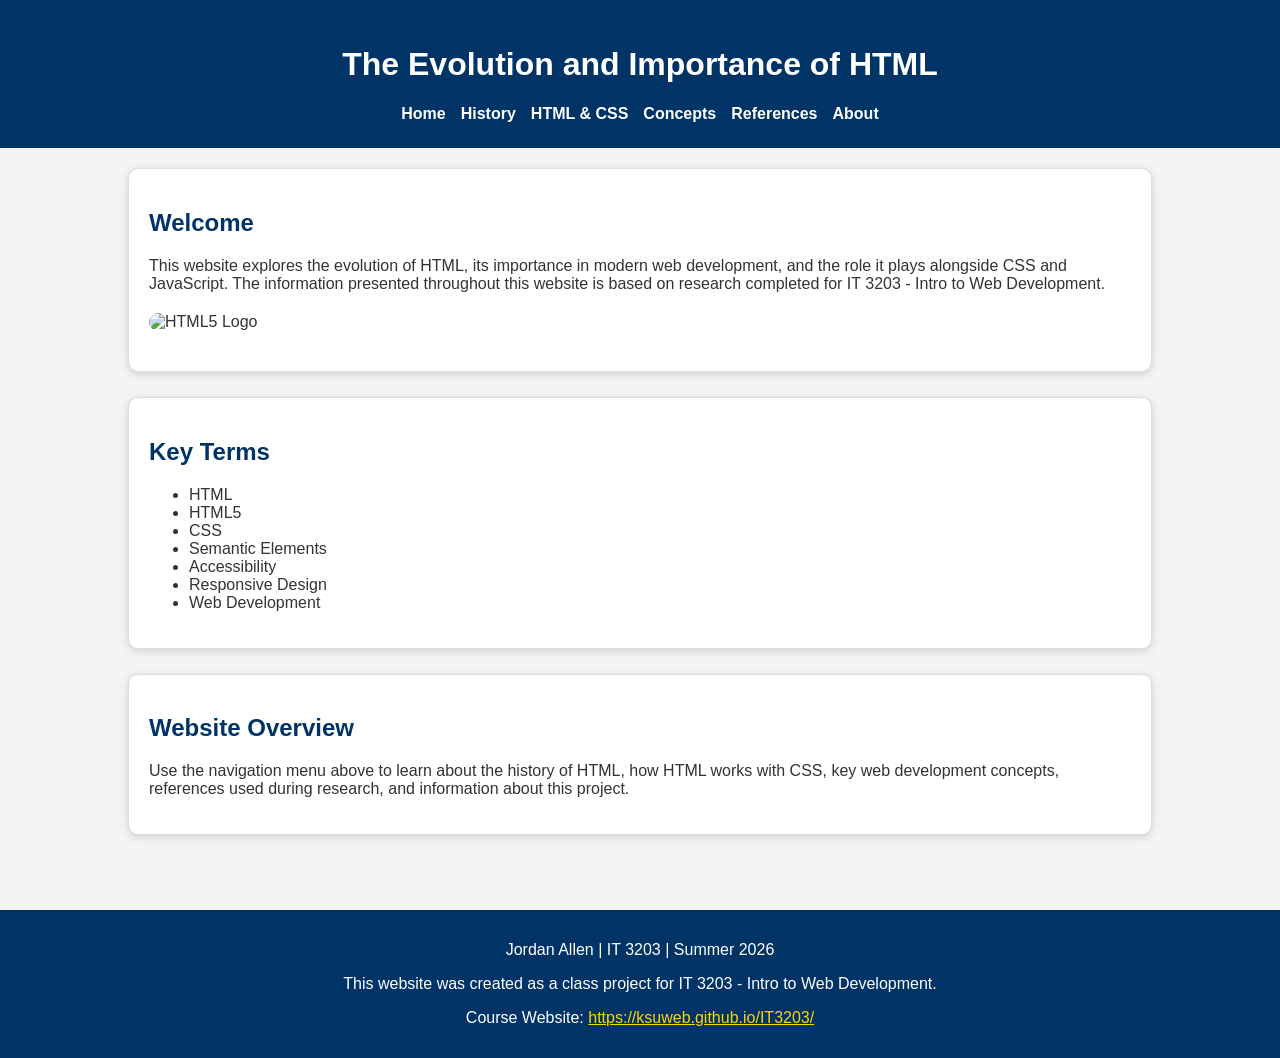
==== index.html @ 003d8381 "Add files via upload" ====
<!DOCTYPE html>
<html lang="en">

<head>
    <meta charset="UTF-8">
    <meta name="viewport" content="width=device-width, initial-scale=1.0">
    <title>The Evolution of HTML</title>
    <link rel="stylesheet" href="style.css">
</head>

<body>

<header>
    <h1>The Evolution and Importance of HTML</h1>

    <nav>
        <a href="index.html">Home</a>
        <a href="history.html">History</a>
        <a href="html-css.html">HTML & CSS</a>
        <a href="concepts.html">Concepts</a>
        <a href="references.html">References</a>
        <a href="about.html">About</a>
    </nav>
</header>

<main>

<section>
    <h2>Welcome</h2>
    <p>
        This website explores the evolution of HTML, its importance in modern web development,
        and the role it plays alongside CSS and JavaScript. The information presented throughout
        this website is based on research completed for IT 3203 - Intro to Web Development.
    </p>
    <img src="images/HTML5_logo_and_wordmark.svg" alt="HTML5 Logo">
</section>

<section>
    <h2>Key Terms</h2>
    <ul>
        <li>HTML</li>
        <li>HTML5</li>
        <li>CSS</li>
        <li>Semantic Elements</li>
        <li>Accessibility</li>
        <li>Responsive Design</li>
        <li>Web Development</li>
    </ul>
</section>

<section>
    <h2>Website Overview</h2>
    <p>
        Use the navigation menu above to learn about the history of HTML, how HTML works with CSS,
        key web development concepts, references used during research, and information about this project.
    </p>
</section>

</main>

<footer>
    <p>Jordan Allen | IT 3203 | Summer 2026</p>

    <p>
        This website was created as a class project for IT 3203 - Intro to Web Development.
    </p>

    <p>
        Course Website:
        <a href="https://ksuweb.github.io/IT3203/" target="_blank">
            https://ksuweb.github.io/IT3203/
        </a>
    </p>
</footer>

</body>
</html>
---- style.css ----
body {
    font-family: Arial, sans-serif;
    margin: 0;
    background-color: #f4f4f4;
    color: #333;
}

header {
    background-color: #003366;
    color: white;
    padding: 25px;
    text-align: center;
}

nav {
    margin-top: 15px;
    display: flex;
    justify-content: center;
    flex-wrap: wrap;
    gap: 15px;
}

nav a {
    color: white;
    text-decoration: none;
    font-weight: bold;
}

nav a:hover {
    color: gold;
}

main {
    width: 80%;
    margin: auto;
    padding: 20px;
}

section {
    background: white;
    padding: 20px;
    margin-bottom: 25px;
    border: 1px solid #ddd;
    border-radius: 10px;
    box-shadow: 0 2px 8px rgba(0,0,0,.15);
}

table {
    width: 100%;
    border-collapse: collapse;
    margin-top: 15px;
}

th, td {
    border: 1px solid #ccc;
    padding: 12px;
    text-align: left;
}

th {
    background-color: #003366;
    color: white;
}

img {
    max-width: 100%;
    border-radius: 10px;
    display: block;
    margin: 20px auto;
}

footer {
    text-align: center;
    background: #003366;
    color: white;
    padding: 15px;
    margin-top: 30px;
}

footer a {
    color: gold;
}

footer a:hover {
    color: white;
}

h1, h2 {
    color: #003366;
}

header h1 {
    color: white;
}
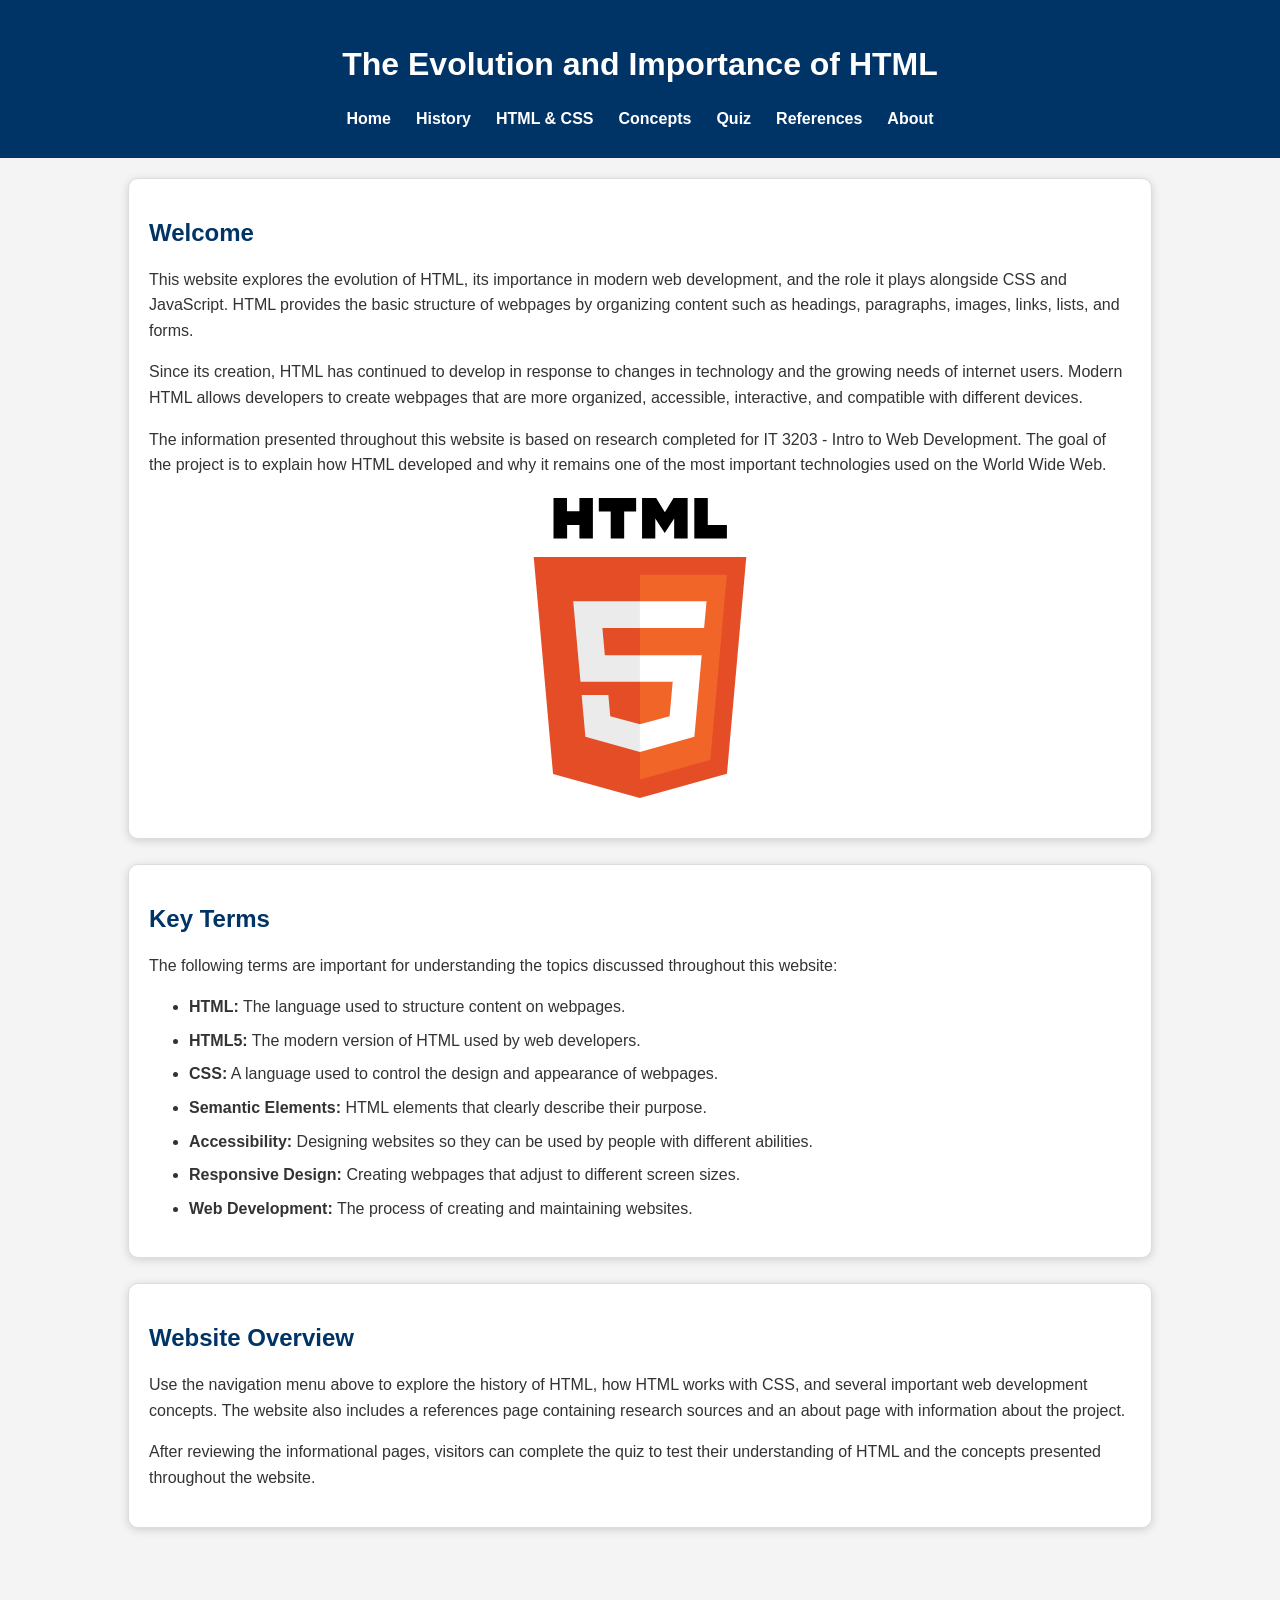
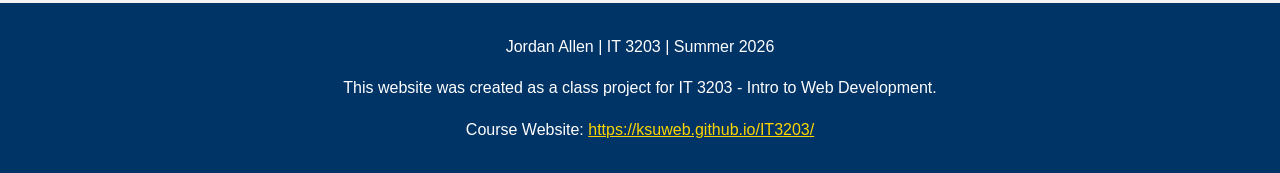
==== commit 2a7722a0: "Add files via upload" ====
--- a/index.html
+++ b/index.html
@@ -10,68 +10,107 @@
 
 <body>
 
-<header>
-    <h1>The Evolution and Importance of HTML</h1>
+    <!-- Website Header and Navigation Menu -->
+    <header>
+        <h1>The Evolution and Importance of HTML</h1>
 
-    <nav>
-        <a href="index.html">Home</a>
-        <a href="history.html">History</a>
-        <a href="html-css.html">HTML & CSS</a>
-        <a href="concepts.html">Concepts</a>
-        <a href="references.html">References</a>
-        <a href="about.html">About</a>
-    </nav>
-</header>
+        <nav>
+            <a href="index.html">Home</a>
+            <a href="history.html">History</a>
+            <a href="html-css.html">HTML &amp; CSS</a>
+            <a href="concepts.html">Concepts</a>
+            <a href="quiz.html">Quiz</a>
+            <a href="references.html">References</a>
+            <a href="about.html">About</a>
+        </nav>
+    </header>
 
-<main>
+    <!-- Main Page Content -->
+    <main>
 
-<section>
-    <h2>Welcome</h2>
-    <p>
-        This website explores the evolution of HTML, its importance in modern web development,
-        and the role it plays alongside CSS and JavaScript. The information presented throughout
-        this website is based on research completed for IT 3203 - Intro to Web Development.
-    </p>
-    <img src="images/HTML5_logo_and_wordmark.svg" alt="HTML5 Logo">
-</section>
+        <!-- Introduction Section -->
+        <section>
+            <h2>Welcome</h2>
 
-<section>
-    <h2>Key Terms</h2>
-    <ul>
-        <li>HTML</li>
-        <li>HTML5</li>
-        <li>CSS</li>
-        <li>Semantic Elements</li>
-        <li>Accessibility</li>
-        <li>Responsive Design</li>
-        <li>Web Development</li>
-    </ul>
-</section>
+            <p>
+                This website explores the evolution of HTML, its importance in modern web
+                development, and the role it plays alongside CSS and JavaScript. HTML provides
+                the basic structure of webpages by organizing content such as headings,
+                paragraphs, images, links, lists, and forms.
+            </p>
 
-<section>
-    <h2>Website Overview</h2>
-    <p>
-        Use the navigation menu above to learn about the history of HTML, how HTML works with CSS,
-        key web development concepts, references used during research, and information about this project.
-    </p>
-</section>
+            <p>
+                Since its creation, HTML has continued to develop in response to changes in
+                technology and the growing needs of internet users. Modern HTML allows developers
+                to create webpages that are more organized, accessible, interactive, and compatible
+                with different devices.
+            </p>
 
-</main>
+            <p>
+                The information presented throughout this website is based on research completed
+                for IT 3203 - Intro to Web Development. The goal of the project is to explain how
+                HTML developed and why it remains one of the most important technologies used on
+                the World Wide Web.
+            </p>
 
-<footer>
-    <p>Jordan Allen | IT 3203 | Summer 2026</p>
+            <img src="images/HTML5_logo_and_wordmark.svg"
+                 alt="HTML5 logo and wordmark">
+        </section>
 
-    <p>
-        This website was created as a class project for IT 3203 - Intro to Web Development.
-    </p>
+        <!-- Key Terms Section -->
+        <section>
+            <h2>Key Terms</h2>
 
-    <p>
-        Course Website:
-        <a href="https://ksuweb.github.io/IT3203/" target="_blank">
-            https://ksuweb.github.io/IT3203/
-        </a>
-    </p>
-</footer>
+            <p>
+                The following terms are important for understanding the topics discussed
+                throughout this website:
+            </p>
+
+            <ul>
+                <li><strong>HTML:</strong> The language used to structure content on webpages.</li>
+                <li><strong>HTML5:</strong> The modern version of HTML used by web developers.</li>
+                <li><strong>CSS:</strong> A language used to control the design and appearance of webpages.</li>
+                <li><strong>Semantic Elements:</strong> HTML elements that clearly describe their purpose.</li>
+                <li><strong>Accessibility:</strong> Designing websites so they can be used by people with different abilities.</li>
+                <li><strong>Responsive Design:</strong> Creating webpages that adjust to different screen sizes.</li>
+                <li><strong>Web Development:</strong> The process of creating and maintaining websites.</li>
+            </ul>
+        </section>
+
+        <!-- Website Overview Section -->
+        <section>
+            <h2>Website Overview</h2>
+
+            <p>
+                Use the navigation menu above to explore the history of HTML, how HTML works
+                with CSS, and several important web development concepts. The website also
+                includes a references page containing research sources and an about page with
+                information about the project.
+            </p>
+
+            <p>
+                After reviewing the informational pages, visitors can complete the quiz to test
+                their understanding of HTML and the concepts presented throughout the website.
+            </p>
+        </section>
+
+    </main>
+
+    <!-- Website Footer -->
+    <footer>
+        <p>Jordan Allen | IT 3203 | Summer 2026</p>
+
+        <p>
+            This website was created as a class project for IT 3203 - Intro to Web Development.
+        </p>
+
+        <p>
+            Course Website:
+            <a href="https://ksuweb.github.io/IT3203/" target="_blank">
+                https://ksuweb.github.io/IT3203/
+            </a>
+        </p>
+    </footer>
 
 </body>
 </html>
--- a/style.css
+++ b/style.css
@@ -1,10 +1,21 @@
+/* General Page Styling */
+html,
+body {
+    height: 100%;
+}
+
 body {
     font-family: Arial, sans-serif;
     margin: 0;
     background-color: #f4f4f4;
     color: #333;
-}
-
+
+    /* Keeps the footer at the bottom of short pages */
+    display: flex;
+    flex-direction: column;
+}
+
+/* Header Styling */
 header {
     background-color: #003366;
     color: white;
@@ -12,6 +23,7 @@
     text-align: center;
 }
 
+/* Navigation Menu Styling */
 nav {
     margin-top: 15px;
     display: flex;
@@ -24,34 +36,64 @@
     color: white;
     text-decoration: none;
     font-weight: bold;
+    padding: 5px;
 }
 
 nav a:hover {
     color: gold;
-}
-
+    text-decoration: underline;
+}
+
+/* Main Content Styling */
 main {
     width: 80%;
+    max-width: 1100px;
     margin: auto;
     padding: 20px;
-}
-
+
+    /* Pushes the footer to the bottom */
+    flex: 1;
+}
+
+/* Section Styling */
 section {
-    background: white;
+    background-color: white;
     padding: 20px;
     margin-bottom: 25px;
     border: 1px solid #ddd;
     border-radius: 10px;
-    box-shadow: 0 2px 8px rgba(0,0,0,.15);
-}
-
+    box-shadow: 0 2px 8px rgba(0, 0, 0, 0.15);
+}
+
+/* Heading Styling */
+h1,
+h2 {
+    color: #003366;
+}
+
+header h1 {
+    color: white;
+}
+
+/* Paragraph and List Styling */
+p,
+li {
+    line-height: 1.6;
+}
+
+li {
+    margin-bottom: 8px;
+}
+
+/* Table Styling */
 table {
     width: 100%;
     border-collapse: collapse;
     margin-top: 15px;
 }
 
-th, td {
+th,
+td {
     border: 1px solid #ccc;
     padding: 12px;
     text-align: left;
@@ -62,16 +104,25 @@
     color: white;
 }
 
+/* Image Styling */
 img {
     max-width: 100%;
+    height: auto;
     border-radius: 10px;
     display: block;
     margin: 20px auto;
 }
 
+/* Makes the homepage HTML logo smaller */
+main img {
+    width: 300px;
+    max-width: 80%;
+}
+
+/* Footer Styling */
 footer {
     text-align: center;
-    background: #003366;
+    background-color: #003366;
     color: white;
     padding: 15px;
     margin-top: 30px;
@@ -85,10 +136,165 @@
     color: white;
 }
 
-h1, h2 {
+/* Code Element Styling */
+code {
+    background-color: #eeeeee;
+    padding: 2px 5px;
+    border-radius: 4px;
+}
+
+/* Mobile Device Styling */
+@media screen and (max-width: 700px) {
+    main {
+        width: 90%;
+        padding: 15px;
+    }
+
+    header {
+        padding: 20px 10px;
+    }
+
+    nav {
+        gap: 10px;
+    }
+
+    section {
+        padding: 15px;
+    }
+
+    table {
+        font-size: 14px;
+    }
+
+    th,
+    td {
+        padding: 8px;
+    }
+
+    main img {
+        width: 220px;
+    }
+}
+/* Quiz Question Styling */
+.question {
+    padding: 20px;
+    margin-bottom: 20px;
+    border: 2px solid #dddddd;
+    border-radius: 8px;
+    background-color: #fafafa;
+}
+
+.question h3 {
     color: #003366;
-}
-
-header h1 {
-    color: white;
+    margin-top: 0;
+}
+
+.question label {
+    display: block;
+    margin: 10px 0;
+    cursor: pointer;
+}
+
+/* Text Input Styling */
+.question input[type="text"] {
+    width: 100%;
+    max-width: 400px;
+    padding: 10px;
+    margin-top: 10px;
+    border: 1px solid #999999;
+    border-radius: 5px;
+    font-size: 16px;
+    box-sizing: border-box;
+}
+
+/* Radio Button and Checkbox Spacing */
+.question input[type="radio"],
+.question input[type="checkbox"] {
+    margin-right: 8px;
+}
+
+/* Quiz Button Area */
+.quiz-buttons {
+    display: flex;
+    flex-wrap: wrap;
+    gap: 15px;
+    margin-top: 25px;
+}
+
+/* Quiz Button Styling */
+.quiz-buttons button {
+    background-color: #003366;
+    color: white;
+    border: none;
+    border-radius: 5px;
+    padding: 12px 20px;
+    font-size: 16px;
+    font-weight: bold;
+    cursor: pointer;
+}
+
+.quiz-buttons button:hover {
+    background-color: #0055a5;
+}
+
+/* Give the Reset button a different appearance */
+#resetButton {
+    background-color: #666666;
+}
+
+#resetButton:hover {
+    background-color: #444444;
+}
+
+/* Question Feedback Styling */
+.feedback {
+    margin-top: 15px;
+    font-weight: bold;
+}
+
+/* Correct Answer Styling */
+.correct {
+    color: #1c6b2a;
+}
+
+.correct-answer {
+    border-color: #2e8b57;
+    background-color: #eaf7ee;
+}
+
+/* Incorrect Answer Styling */
+.incorrect {
+    color: #b22222;
+}
+
+.incorrect-answer {
+    border-color: #b22222;
+    background-color: #fdecec;
+}
+
+/* Final Quiz Result Styling */
+#quizResult {
+    text-align: center;
+}
+
+#scoreResult {
+    font-size: 20px;
+    font-weight: bold;
+}
+
+/* Quiz Styling for Smaller Screens */
+@media screen and (max-width: 700px) {
+    .quiz-buttons {
+        flex-direction: column;
+    }
+
+    .quiz-buttons button {
+        width: 100%;
+    }
+}
+/* History Page Image */
+.history-image {
+    width: 350px;
+    max-width: 100%;
+    height: auto;
 }
